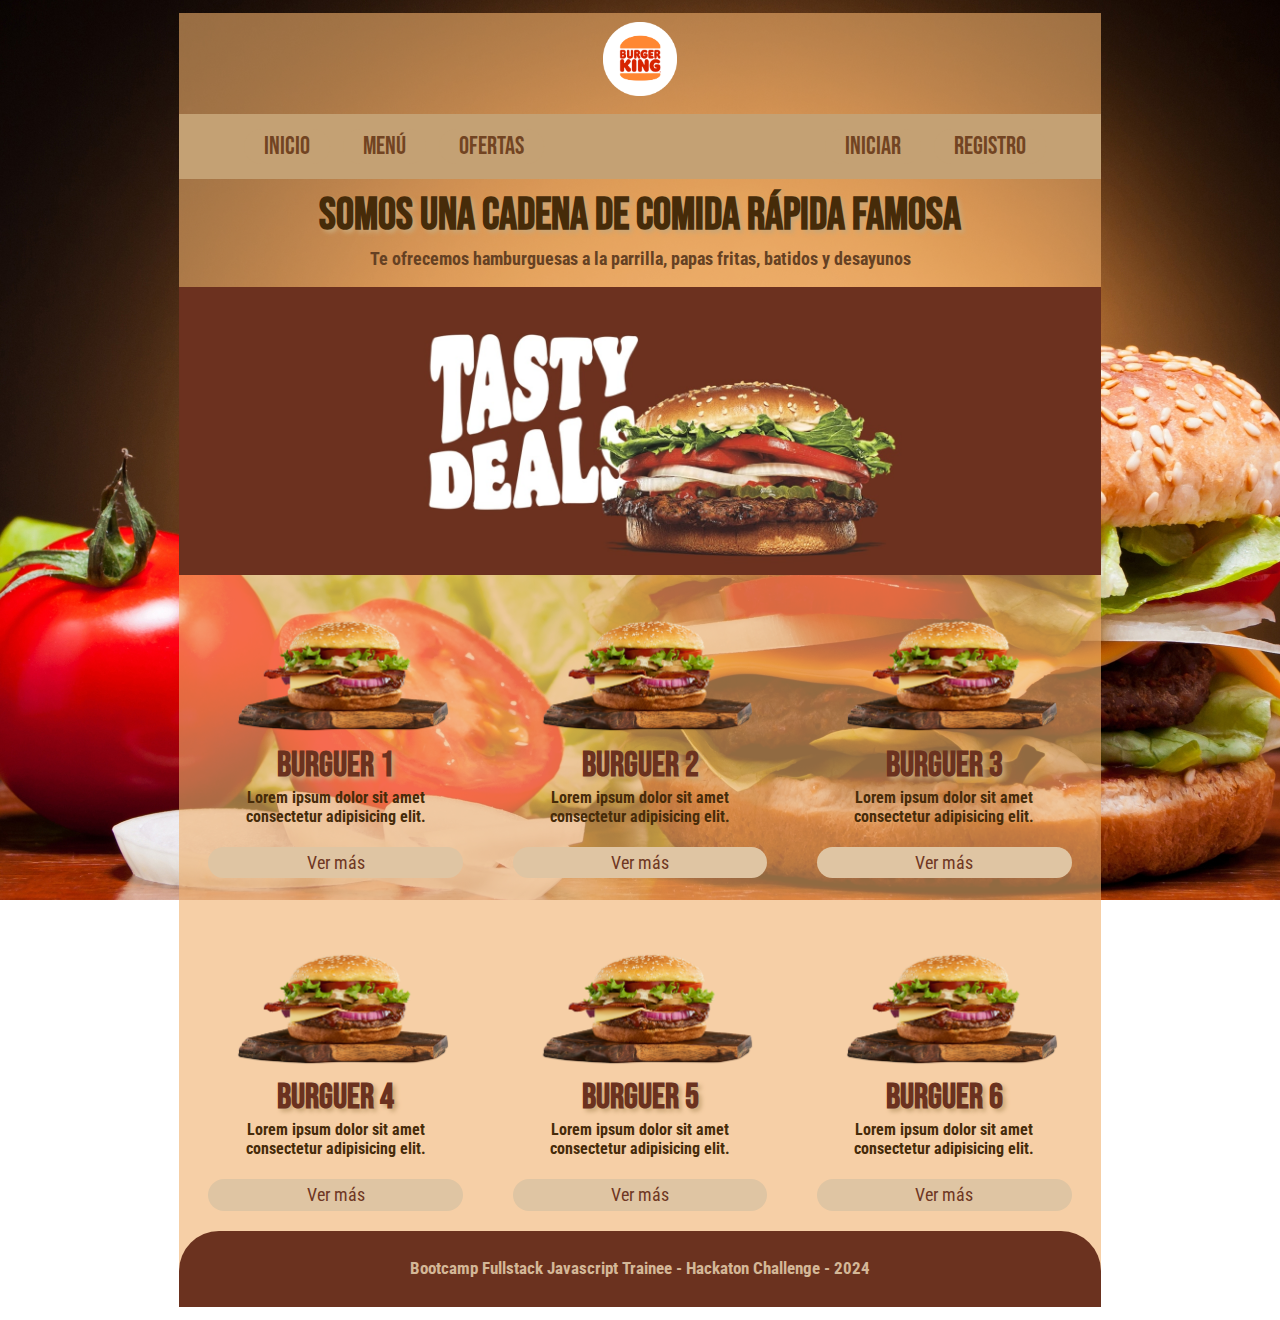
==== index.html @ 6357ba2b "Add files via upload" ====
<!DOCTYPE html>
<html lang="es">
<head>
    <meta charset="UTF-8">
    <meta name="viewport" content="width=device-width, initial-scale=1.0">
    <title>Practica - Daniel Fuentes</title>
    <link rel="stylesheet" href="./assets/css/master.css">
</head>
<body>
    
    <div class="container">
        <section class="cabecera">
            <div class="logo">
                <img class="burgerlogo" src="./assets/img/Logo.png" alt="Logo">
            </div>
            <div class="menu">
                <div class="menuizq">
                    <a class="btn" href="">INICIO</a>
                    <a class="btn" href="">MENÚ</a>
                    <a class="btn" href="">OFERTAS</a>
                </div>
                <div class="menuder">
                    <a class="btn" href="">INICIAR</a>
                    <a class="btn" href="">REGISTRO</a>
                </div>
            </div>

            <h1 class="titulo" id="titulo1"> Somos una cadena de comida rápida famosa</h1>
    
            <h4 class="subtitulo" id="subt1">Te ofrecemos hamburguesas a la parrilla, papas fritas, batidos y desayunos</h4>

            <div class="banner" id="banner-ad">
                <img src="./assets/img/Banner.jpg" alt="Banner">
            </div>

            <div class="portafolio" id="burger-menu">
                
                <div class="burguer">
                    <img src="./assets/img/hamburguesa.png" alt="Burguer 1">
                    <h2 class="nombre">Burguer 1</h2>
                    <h4 class="contenido">Lorem ipsum dolor sit amet consectetur adipisicing elit.</h4>
                    <button class="boton">Ver más</button>
                </div>
    
                <div class="burguer">
                    <img src="./assets/img/hamburguesa.png" alt="Burguer 2">
                    <h2 class="nombre">Burguer 2</h2>
                    <h4 class="contenido">Lorem ipsum dolor sit amet consectetur adipisicing elit.</h4>
                    <button class="boton">Ver más</button>
                </div>
    
                <div class="burguer">
                    <img src="./assets/img/hamburguesa.png" alt="Burguer 3">
                    <h2 class="nombre">Burguer 3</h2>
                    <h4 class="contenido">Lorem ipsum dolor sit amet consectetur adipisicing elit.</h4>
                    <button class="boton">Ver más</button>
                </div>
    
                <div class="burguer">
                    <img src="./assets/img/hamburguesa.png" alt="Burguer 4">
                    <h2 class="nombre">Burguer 4</h2>
                    <h4 class="contenido">Lorem ipsum dolor sit amet consectetur adipisicing elit.</h4>
                    <button class="boton">Ver más</button>
                </div>
    
                <div class="burguer">
                    <img src="./assets/img/hamburguesa.png" alt="Burguer 5">
                    <h2 class="nombre">Burguer 5</h2>
                    <h4 class="contenido">Lorem ipsum dolor sit amet consectetur adipisicing elit.</h4>
                    <button class="boton">Ver más</button>
                </div>
    
                <div class="burguer">
                    <img src="./assets/img/hamburguesa.png" alt="Burguer 6">
                    <h2 class="nombre">Burguer 6</h2>
                    <h4 class="contenido">Lorem ipsum dolor sit amet consectetur adipisicing elit.</h4>
                    <button class="boton">Ver más</button>
                </div>
            </div>

            <div class="pie">
                <h5>Bootcamp Fullstack Javascript Trainee - Hackaton Challenge - 2024</h5>
            </div>
        </section>     
    </div>
</body>
</html>
---- assets/css/master.css ----
body {
    background-image: url('../img/fondo.jpg');
    background-size: cover;
    background-attachment: fixed;
    background-position: center;
    background-repeat: no-repeat;
    margin: 0;
    padding: 0;
}

.container {
    width: 100%;
    box-sizing: border-box;
}

.cabecera {
    background-color: #f0b06c9a;
    margin-top: 1%;
    margin-left: 14%;
    margin-right: 14%;
    margin-bottom: 1%;
}

.logo {
    display: flex;
    justify-content: center;
    align-items: center;
}

.burgerlogo {
    width: 8%;
    margin-top: 1%;
    margin-bottom: 2%;
}

.menu {
    display: flex;
    justify-content: space-between;
    align-items: center;
    padding: 10px;
    background-color: #c4a174;
    font-family: Bebas;
}

.menuizq {
    text-align: left;
    margin-left: 5%;
}

.menuder {
    text-align: right;
    margin-right: 5%;
}

.btn {
    display: inline-block;
    padding: 2px 20px;
    font-size: 16px;
    text-align: center;
    color: #724422;
    background-color: #c4a174;
    text-decoration: none;
    border-radius: 20px;
    margin-left: 10px;
    margin-top: 5px;
    margin-bottom: 5px;
    font-size: 25px;
}

.btn:hover {
    background-color: #0057b300;
    box-shadow: 0 0 8px rgba(0, 0, 0, 0.5);
    border-color: #0056b3;
}

#titulo1 {
    font-family: Bebas;
    text-align: center;
    font-size: 45px;
    margin-top: 1%;
    margin-bottom: 0;
    color: #462b09;
    text-shadow: 3px 3px 4px #caa676
}

#subt1 {
    font-family: Roboto;
    text-align: center;
    font-size: 18px;
    margin-top: 0.5%;
    margin-bottom: 2%;
    color: #654123;
}

.cabecera .banner img {
    width: 100%;
    height: auto;
    display: block;
    object-fit: cover;
}

#burger-menu {
    display: grid;
    grid-template-columns: repeat(3, 1fr);
    gap: 10px;
    padding-left: 1%;
    padding-right: 1%;
}

.burguer {
    text-align: center;
    padding: 20px;
    box-sizing: border-box;
}

.burguer img{
    width: 100%;
    height: auto;
    margin-top: -2%;
    margin-bottom: -8%;
}

.burguer .nombre {
    font-family: Bebas;
    font-size: 35px;
    margin-top: 0%;
    margin-bottom: -8%;
    color: #6b321f;
    text-shadow: 3px 3px 4px #caa676
}

.burguer .contenido {
    font-family: Roboto;
    color: #462b09;
}

.burguer .boton {
    font-family: Roboto;
    font-size: 18px;
    width: 100%;
    padding-top: 2%;
    padding-bottom: 2%;
    border-radius: 30px;
    border: none;
    color: #6f3723;
    background-color: #dfc5a3;
    cursor: pointer;
}

.burguer .boton:hover {
    transform: scale(1.1);
    box-shadow: 3px 3px 4px #6b321f
}

.pie {
    font-family: Roboto;
    font-size: 20px;
    text-align: center;
    color: #d4b797;
    background-color: #6b321f;
    padding-top: 0.1%;
    padding-bottom: 0.1%;
    border-radius: 40px 40px 0px 0px;
}

@font-face {
    font-family: 'Bebas';
    src: url('../fonts/BebasNeue-Regular.ttf');
}

@font-face {
    font-family: 'Roboto';
    src: url('../fonts/RobotoCondensed-VariableFont_wght.ttf');
}
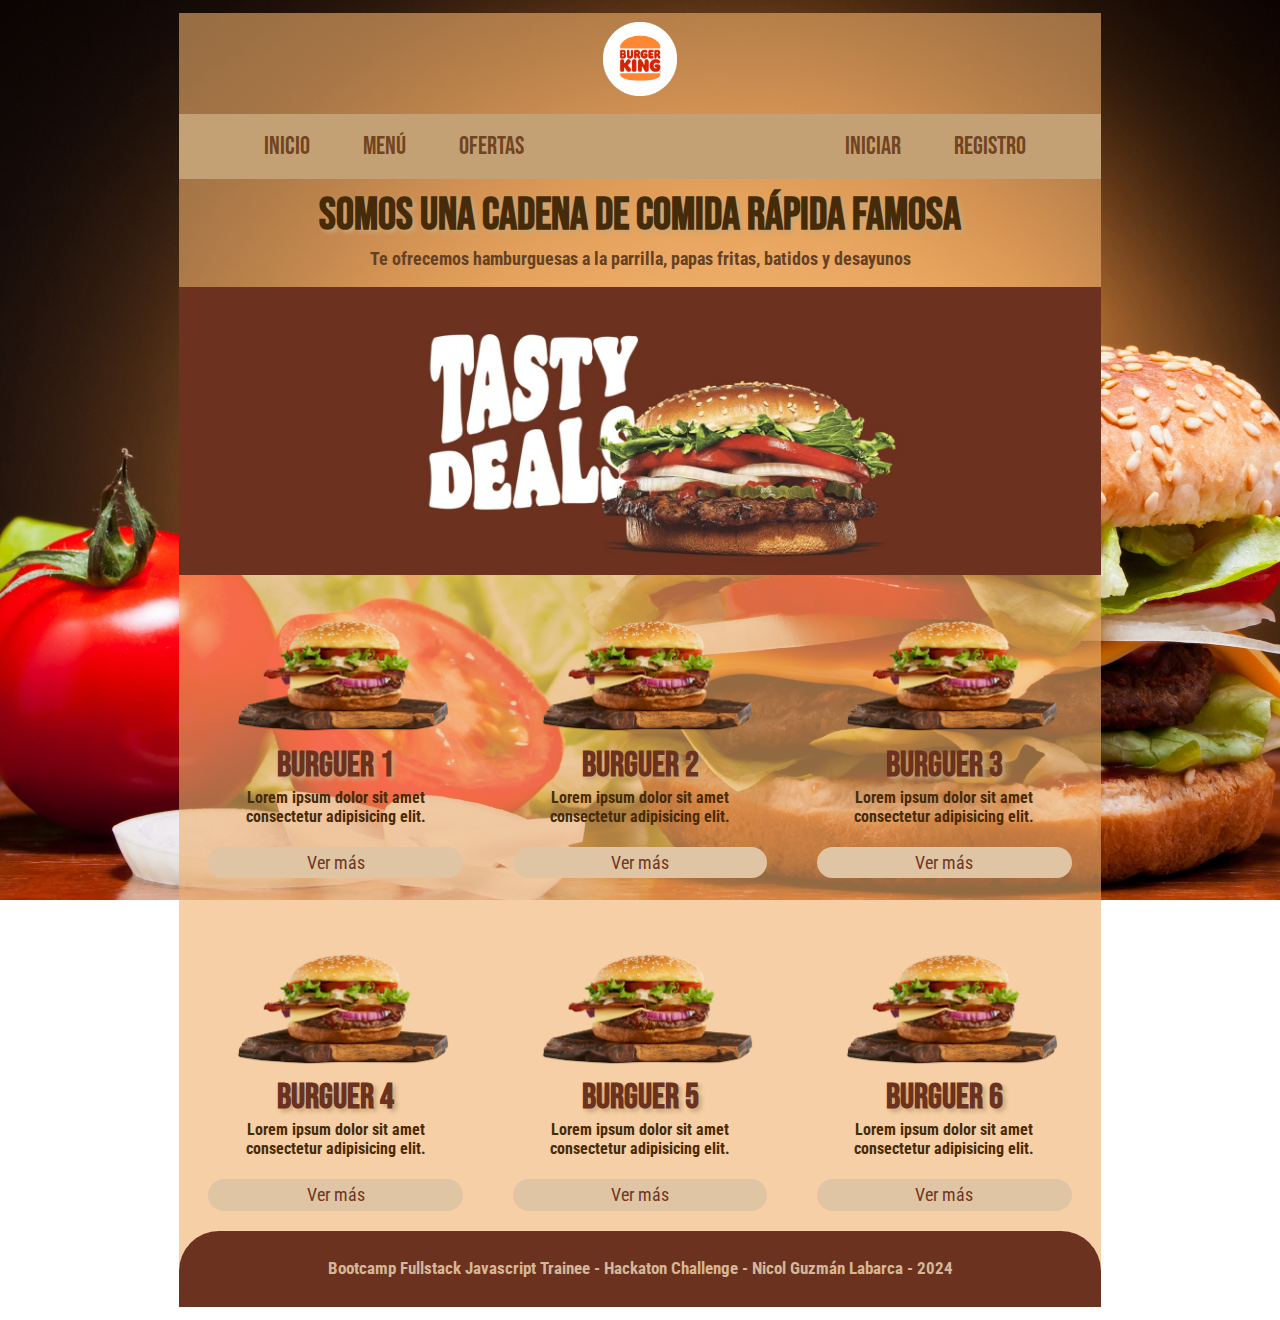
==== commit 04ae2668: "Update index.html" ====
--- a/index.html
+++ b/index.html
@@ -3,7 +3,7 @@
 <head>
     <meta charset="UTF-8">
     <meta name="viewport" content="width=device-width, initial-scale=1.0">
-    <title>Practica - Daniel Fuentes</title>
+    <title>Hackaton Challenge 01 - Modulo 2</title>
     <link rel="stylesheet" href="./assets/css/master.css">
 </head>
 <body>
@@ -79,9 +79,9 @@
             </div>
 
             <div class="pie">
-                <h5>Bootcamp Fullstack Javascript Trainee - Hackaton Challenge - 2024</h5>
+                <h5>Bootcamp Fullstack Javascript Trainee - Hackaton Challenge - Nicol Guzmán Labarca - 2024</h5>
             </div>
         </section>     
     </div>
 </body>
-</html>+</html>
